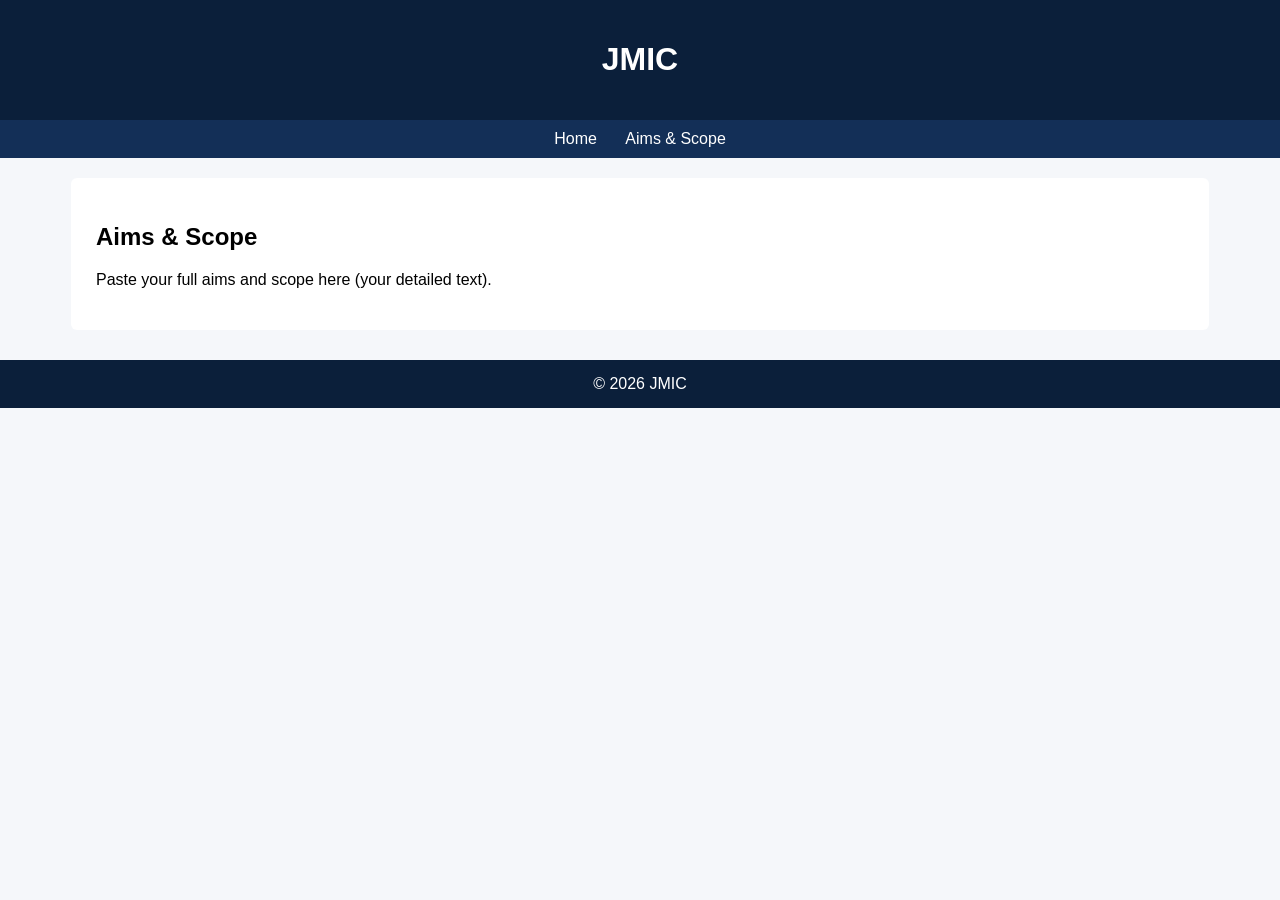
==== aims.html @ 104cb370 "Create aims.html" ====
<!DOCTYPE html>
<html>
<head>
<title>Aims & Scope - JMIC</title>
<link rel="stylesheet" href="style.css">
</head>

<body>

<header><h1>JMIC</h1></header>

<nav>
<a href="index.html">Home</a>
<a href="aims.html">Aims & Scope</a>
</nav>

<div class="container">
<h2>Aims & Scope</h2>

<p>Paste your full aims and scope here (your detailed text).</p>

</div>

<footer>© 2026 JMIC</footer>

</body>
</html>
---- style.css ----
body {
  font-family: "Segoe UI", Arial, sans-serif;
  margin: 0;
  background: #f5f7fa;
}

header {
  background: #0b1f3a;
  color: white;
  padding: 20px;
  text-align: center;
}

nav {
  background: #132f57;
  text-align: center;
  padding: 10px;
}

nav a {
  color: white;
  margin: 0 12px;
  text-decoration: none;
  font-weight: 500;
}

nav a:hover {
  text-decoration: underline;
}

.container {
  width: 85%;
  margin: 20px auto;
  background: white;
  padding: 25px;
  border-radius: 6px;
}

.two-column {
  display: flex;
  gap: 20px;
  flex-wrap: wrap;
}

.left {
  flex: 2;
}

.right {
  flex: 1;
}

img {
  max-width: 100%;
  border-radius: 6px;
}

.button {
  display: inline-block;
  padding: 10px 15px;
  background: #0b1f3a;
  color: white;
  text-decoration: none;
  border-radius: 4px;
  margin-top: 10px;
}

footer {
  background: #0b1f3a;
  color: white;
  text-align: center;
  padding: 15px;
  margin-top: 30px;
}
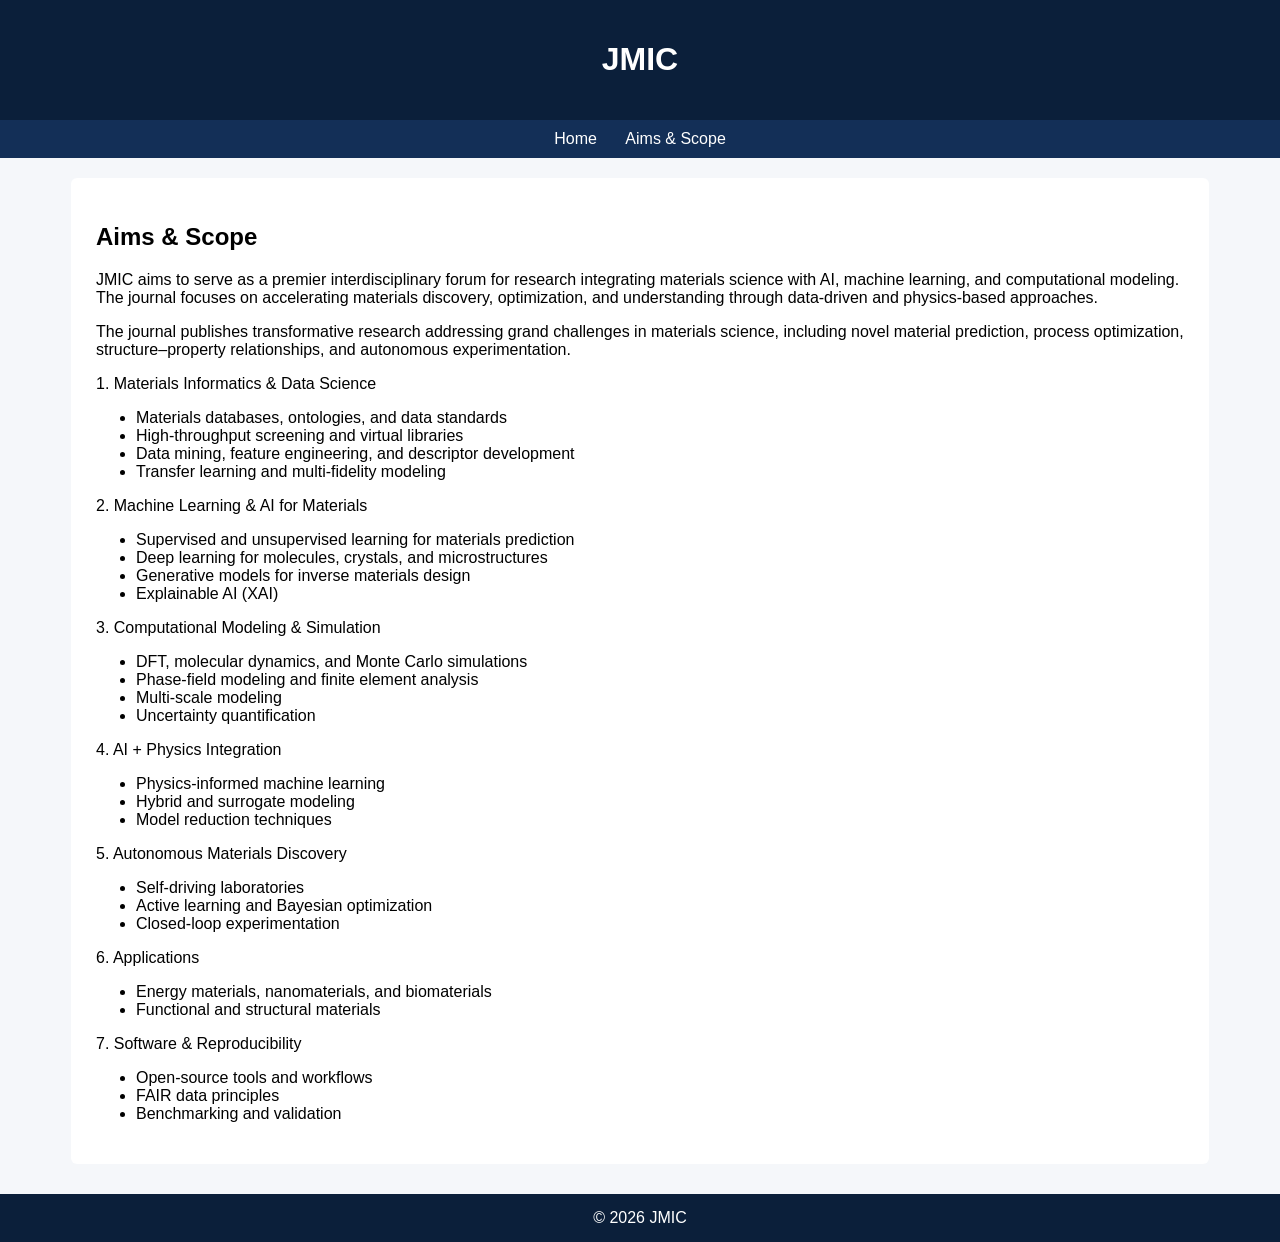
==== commit 98e3eb2d: "Update aims.html" ====
--- a/aims.html
+++ b/aims.html
@@ -17,7 +17,69 @@
 <div class="container">
 <h2>Aims & Scope</h2>
 
-<p>Paste your full aims and scope here (your detailed text).</p>
+  <p>
+    JMIC aims to serve as a premier interdisciplinary forum for research integrating materials science
+    with AI, machine learning, and computational modeling. The journal focuses on accelerating materials
+    discovery, optimization, and understanding through data-driven and physics-based approaches.
+  </p>
+
+  <p>
+    The journal publishes transformative research addressing grand challenges in materials science,
+    including novel material prediction, process optimization, structure–property relationships, and
+    autonomous experimentation.
+  </p>
+
+  <p class="The journal publishes topics including:</p>
+  <p class="section-title">1. Materials Informatics & Data Science</p>
+  <ul>
+    <li>Materials databases, ontologies, and data standards</li>
+    <li>High-throughput screening and virtual libraries</li>
+    <li>Data mining, feature engineering, and descriptor development</li>
+    <li>Transfer learning and multi-fidelity modeling</li>
+  </ul>
+
+  <p class="section-title">2. Machine Learning & AI for Materials</p>
+  <ul>
+    <li>Supervised and unsupervised learning for materials prediction</li>
+    <li>Deep learning for molecules, crystals, and microstructures</li>
+    <li>Generative models for inverse materials design</li>
+    <li>Explainable AI (XAI)</li>
+  </ul>
+
+  <p class="section-title">3. Computational Modeling & Simulation</p>
+  <ul>
+    <li>DFT, molecular dynamics, and Monte Carlo simulations</li>
+    <li>Phase-field modeling and finite element analysis</li>
+    <li>Multi-scale modeling</li>
+    <li>Uncertainty quantification</li>
+  </ul>
+
+  <p class="section-title">4. AI + Physics Integration</p>
+  <ul>
+    <li>Physics-informed machine learning</li>
+    <li>Hybrid and surrogate modeling</li>
+    <li>Model reduction techniques</li>
+  </ul>
+
+  <p class="section-title">5. Autonomous Materials Discovery</p>
+  <ul>
+    <li>Self-driving laboratories</li>
+    <li>Active learning and Bayesian optimization</li>
+    <li>Closed-loop experimentation</li>
+  </ul>
+
+  <p class="section-title">6. Applications</p>
+  <ul>
+    <li>Energy materials, nanomaterials, and biomaterials</li>
+    <li>Functional and structural materials</li>
+  </ul>
+
+  <p class="section-title">7. Software & Reproducibility</p>
+  <ul>
+    <li>Open-source tools and workflows</li>
+    <li>FAIR data principles</li>
+    <li>Benchmarking and validation</li>
+  </ul></p>
 
 </div>
 
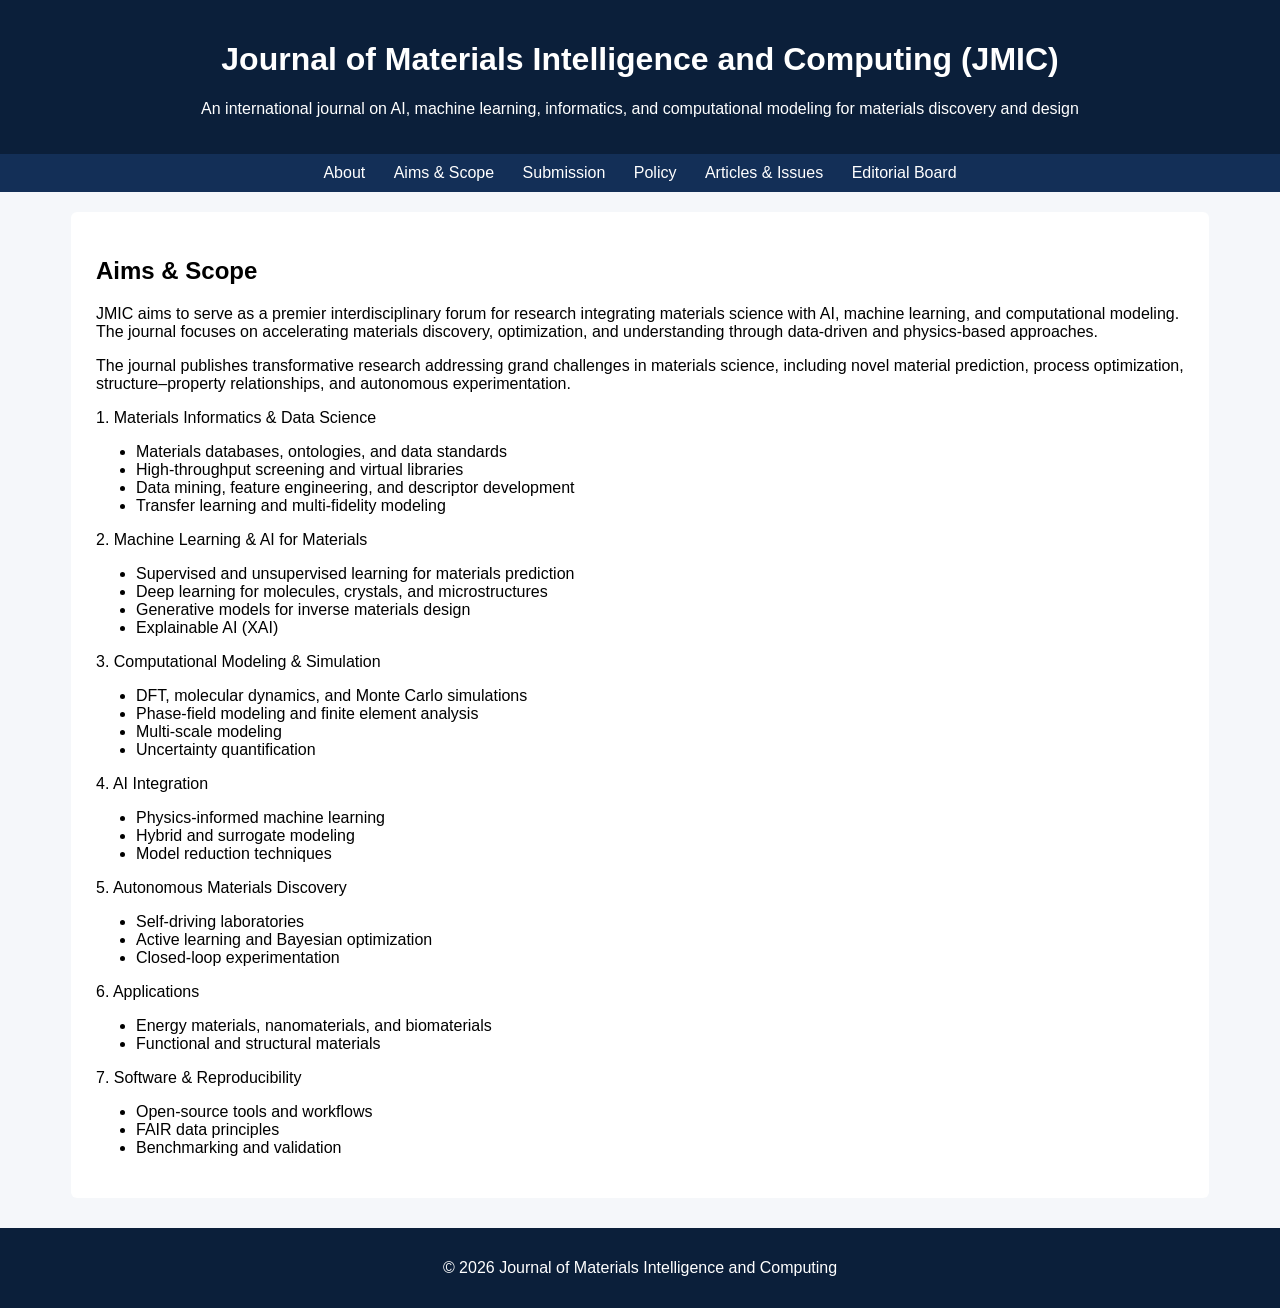
==== commit 32ab8cd4: "Update aims.html" ====
--- a/aims.html
+++ b/aims.html
@@ -1,17 +1,24 @@
 <!DOCTYPE html>
 <html>
 <head>
-<title>Aims & Scope - JMIC</title>
+<title>Journal of Materials Intelligence and Computing</title>
 <link rel="stylesheet" href="style.css">
 </head>
 
 <body>
 
-<header><h1>JMIC</h1></header>
+<header>
+<h1>Journal of Materials Intelligence and Computing (JMIC)</h1>
+<p>An international journal on AI, machine learning, informatics, and computational modeling for materials discovery and design</p>
+</header>
 
 <nav>
-<a href="index.html">Home</a>
+<a href="index.html">About</a>
 <a href="aims.html">Aims & Scope</a>
+<a href="submission.html">Submission</a>
+<a href="policy.html">Policy</a>
+<a href="articles.html">Articles & Issues</a>
+<a href="editorial.html">Editorial Board</a>
 </nav>
 
 <div class="container">
@@ -54,7 +61,7 @@
     <li>Uncertainty quantification</li>
   </ul>
 
-  <p class="section-title">4. AI + Physics Integration</p>
+  <p class="section-title">4. AI Integration</p>
   <ul>
     <li>Physics-informed machine learning</li>
     <li>Hybrid and surrogate modeling</li>
@@ -83,7 +90,9 @@
 
 </div>
 
-<footer>© 2026 JMIC</footer>
+<footer>
+<p>© 2026 Journal of Materials Intelligence and Computing</p>
+</footer>
 
 </body>
 </html>
